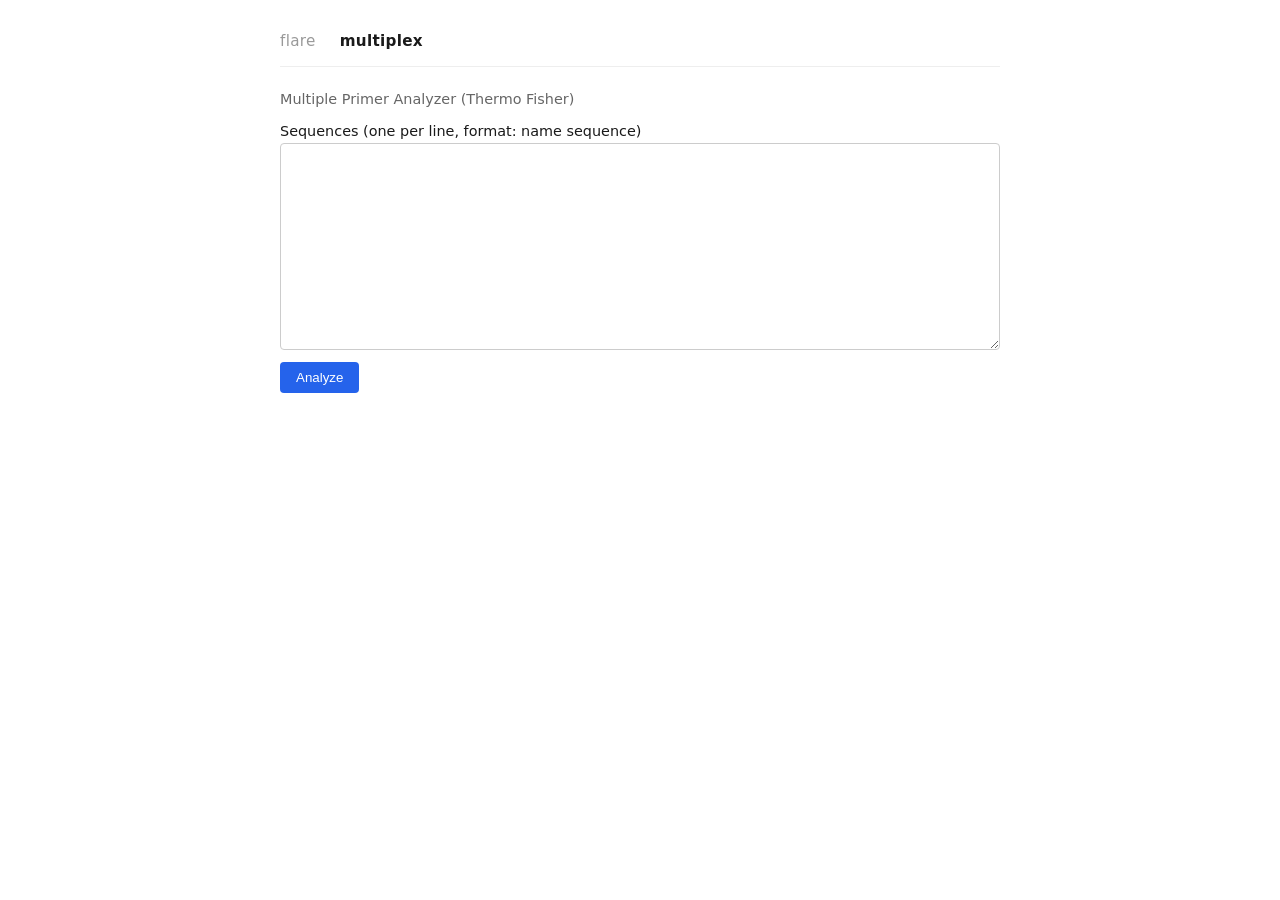
==== multiplex.html @ 1b2333d3 "feat: multiplex page" ====
<!DOCTYPE html>
<html lang="fr">
<head>
  <meta charset="UTF-8">
  <meta name="viewport" content="width=device-width, initial-scale=1.0">
  <title>multiplex</title>
  <link rel="stylesheet" href="css/style.css">
</head>
<body>
  <main>
    <nav>
      <a href="index.html">flare</a>
      <a href="multiplex.html" class="active">multiplex</a>
    </nav>
    <p id="status">Multiple Primer Analyzer (Thermo Fisher)</p>

    <form id="form">
      <label>Sequences (one per line, format: name sequence)
        <textarea id="seqs" rows="12" spellcheck="false"></textarea>
      </label>
      <button id="run" type="submit">Analyze</button>
    </form>

    <div id="results"></div>
  </main>
</body>
</html>
---- css/style.css ----
body {
  font-family: system-ui, sans-serif;
  margin: 2rem auto;
  max-width: 720px;
  padding: 0 1rem;
  color: #1a1a1a;
}
nav {
  display: flex;
  gap: 1.5rem;
  align-items: baseline;
  padding-bottom: 1rem;
  margin-bottom: 1.5rem;
  border-bottom: 1px solid #eee;
}
nav a {
  font-size: .95rem;
  text-decoration: none;
  color: #999;
  letter-spacing: .02em;
}
nav a:hover { color: #1a1a1a; }
nav a.active { color: #1a1a1a; font-weight: 600; }

h1 { font-size: 1.4rem; }
h2 { font-size: 1rem; margin-top: 1.5rem; }
#status { color: #666; font-size: .9rem; }

form { display: grid; gap: .75rem; margin: 1rem 0; }
label { display: grid; gap: .25rem; font-size: .9rem; }
label.thr { max-width: 12rem; }
textarea, input {
  font-family: ui-monospace, monospace;
  font-size: .9rem;
  padding: .4rem;
  border: 1px solid #ccc;
  border-radius: 4px;
}
button {
  justify-self: start;
  padding: .5rem 1rem;
  border: 0;
  border-radius: 4px;
  background: #2563eb;
  color: #fff;
  cursor: pointer;
}
button:disabled { background: #aaa; cursor: not-allowed; }

table { border-collapse: collapse; width: 100%; margin: 1rem 0; font-size: .85rem; }
th, td { border: 1px solid #ddd; padding: .35rem .5rem; text-align: right; }
th:first-child, td:first-child { text-align: left; }
td.seq { font-family: ui-monospace, monospace; text-align: left; }

.fail { background: #fde2e1; color: #b91c1c; font-weight: 600; }
.verdict { padding: .6rem .8rem; border-radius: 4px; font-weight: 600; }
.verdict.ok { background: #dcfce7; color: #166534; }
.verdict.ko { background: #fde2e1; color: #b91c1c; }
.err { color: #b91c1c; }
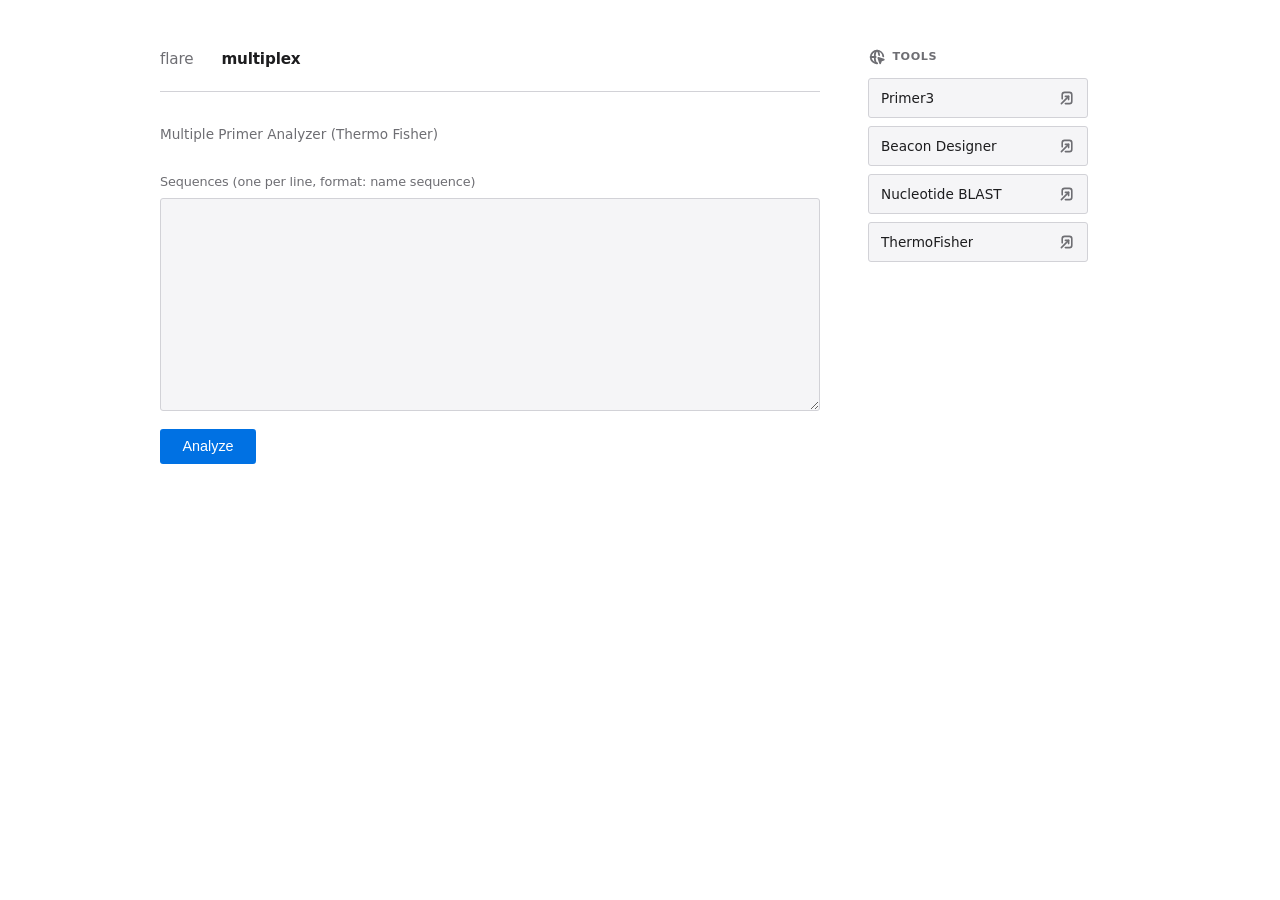
==== commit b23b068d: "feat: sidebar on pages" ====
--- a/multiplex.html
+++ b/multiplex.html
@@ -23,5 +23,8 @@
 
     <div id="results"></div>
   </main>
+
+  <script src="js/sidebar.js"></script>
+  <script src="js/persist.js"></script>
 </body>
 </html>
--- a/css/style.css
+++ b/css/style.css
@@ -1,59 +1,232 @@
+:root {
+  --bg: #ffffff;
+  --surface: #f5f5f7;
+  --text: #1d1d1f;
+  --muted: #6e6e73;
+  --border: #d2d2d7;
+  --border-strong: #c7c7cc;
+  --accent: #0071e3;
+  --accent-hover: #0077ed;
+  --ring: rgba(0, 113, 227, 0.18);
+  --ok-bg: #e8f8ee;
+  --ok-text: #1d7a3e;
+  --ko-bg: #fdeceb;
+  --ko-text: #c4271b;
+  --radius: 4px;
+  --radius-sm: 3px;
+}
+
+* { box-sizing: border-box; }
+
 body {
-  font-family: system-ui, sans-serif;
-  margin: 2rem auto;
-  max-width: 720px;
-  padding: 0 1rem;
-  color: #1a1a1a;
-}
+  font-family: -apple-system, BlinkMacSystemFont, "SF Pro Text", system-ui, sans-serif;
+  display: flex;
+  align-items: flex-start;
+  gap: 3rem;
+  max-width: 1000px;
+  margin: 0 auto;
+  padding: 3rem 1.25rem 4rem;
+  color: var(--text);
+  background: var(--bg);
+  line-height: 1.5;
+  -webkit-font-smoothing: antialiased;
+}
+
+main { flex: 1; min-width: 0; max-width: 660px; }
+
+.rail {
+  flex: 0 0 220px;
+  position: sticky;
+  top: 3rem;
+  display: flex;
+  flex-direction: column;
+  gap: .5rem;
+}
+.rail-title {
+  display: flex;
+  align-items: center;
+  gap: .4rem;
+  font-size: .7rem;
+  text-transform: uppercase;
+  letter-spacing: .05em;
+  font-weight: 600;
+  color: var(--muted);
+  margin-bottom: .25rem;
+}
+.rail-title svg { width: 18px; height: 18px; flex: 0 0 auto; }
+.rail-link {
+  display: flex;
+  align-items: center;
+  justify-content: space-between;
+  gap: .5rem;
+  padding: .55rem .75rem;
+  font-size: .85rem;
+  font-weight: 500;
+  text-decoration: none;
+  color: var(--text);
+  background: var(--surface);
+  border: 1px solid var(--border);
+  border-radius: var(--radius-sm);
+  transition: background .15s ease, border-color .15s ease;
+}
+.rail-link span { white-space: nowrap; overflow: hidden; text-overflow: ellipsis; }
+.rail-link svg { width: 16px; height: 16px; flex: 0 0 auto; color: var(--muted); }
+.rail svg * { stroke: currentColor; }
+.rail-link:hover { background: #ececef; border-color: var(--border-strong); }
+.rail-link:hover svg { color: var(--text); }
+
+@media (max-width: 760px) {
+  body { flex-direction: column; gap: 1.75rem; }
+  .rail {
+    position: static;
+    flex: none;
+    width: 100%;
+    flex-direction: row;
+    flex-wrap: wrap;
+  }
+  .rail-title { width: 100%; }
+}
+
 nav {
   display: flex;
-  gap: 1.5rem;
+  gap: 1.75rem;
   align-items: baseline;
-  padding-bottom: 1rem;
-  margin-bottom: 1.5rem;
-  border-bottom: 1px solid #eee;
+  padding-bottom: 1.25rem;
+  margin-bottom: 2rem;
+  border-bottom: 1px solid var(--border);
 }
 nav a {
   font-size: .95rem;
+  font-weight: 500;
   text-decoration: none;
-  color: #999;
-  letter-spacing: .02em;
-}
-nav a:hover { color: #1a1a1a; }
-nav a.active { color: #1a1a1a; font-weight: 600; }
-
-h1 { font-size: 1.4rem; }
-h2 { font-size: 1rem; margin-top: 1.5rem; }
-#status { color: #666; font-size: .9rem; }
-
-form { display: grid; gap: .75rem; margin: 1rem 0; }
-label { display: grid; gap: .25rem; font-size: .9rem; }
+  color: var(--muted);
+  letter-spacing: -0.01em;
+  transition: color .15s ease;
+}
+nav a:hover { color: var(--text); }
+nav a.active { color: var(--text); font-weight: 600; }
+
+h1 { font-size: 1.5rem; font-weight: 600; letter-spacing: -0.02em; }
+h2 {
+  font-size: .8rem;
+  font-weight: 600;
+  text-transform: uppercase;
+  letter-spacing: .04em;
+  color: var(--muted);
+  margin: 2rem 0 .75rem;
+}
+#status { color: var(--muted); font-size: .85rem; margin-bottom: 1.75rem; }
+
+form { display: grid; gap: 1.1rem; margin: 1rem 0 2rem; }
+label {
+  display: grid;
+  gap: .4rem;
+  font-size: .8rem;
+  font-weight: 500;
+  color: var(--muted);
+  letter-spacing: -0.01em;
+}
 label.thr { max-width: 12rem; }
+
 textarea, input {
-  font-family: ui-monospace, monospace;
+  font-family: ui-monospace, "SF Mono", Menlo, monospace;
   font-size: .9rem;
-  padding: .4rem;
-  border: 1px solid #ccc;
-  border-radius: 4px;
-}
+  padding: .6rem .7rem;
+  color: var(--text);
+  background: var(--surface);
+  border: 1px solid var(--border);
+  border-radius: var(--radius-sm);
+  transition: border-color .15s ease, box-shadow .15s ease;
+}
+textarea:focus, input:focus {
+  outline: none;
+  border-color: var(--accent);
+  box-shadow: 0 0 0 4px var(--ring);
+}
+
+#left, #right, #probe {
+  resize: none;
+  white-space: nowrap;
+  overflow-x: auto;
+}
+
+.input-row {
+  display: flex;
+  align-items: stretch;
+  gap: .5rem;
+}
+.input-row textarea { flex: 1; min-width: 0; }
+
+.icon-btn {
+  flex: 0 0 auto;
+  aspect-ratio: 1;
+  display: inline-flex;
+  align-items: center;
+  justify-content: center;
+  padding: 0;
+  border: 1px solid var(--border);
+  border-radius: var(--radius-sm);
+  background: var(--surface);
+  color: var(--muted);
+  cursor: pointer;
+  transition: background .15s ease, border-color .15s ease, color .15s ease;
+}
+.icon-btn svg { width: 18px; height: 18px; }
+.icon-btn svg * { stroke: currentColor; }
+.icon-btn:hover { background: #ececef; border-color: var(--border-strong); color: var(--text); }
+.icon-btn:active { background: #e2e2e6; }
+
 button {
   justify-self: start;
-  padding: .5rem 1rem;
+  font-size: .9rem;
+  font-weight: 500;
+  padding: .6rem 1.4rem;
   border: 0;
-  border-radius: 4px;
-  background: #2563eb;
+  border-radius: var(--radius-sm);
+  background: var(--accent);
   color: #fff;
   cursor: pointer;
-}
-button:disabled { background: #aaa; cursor: not-allowed; }
-
-table { border-collapse: collapse; width: 100%; margin: 1rem 0; font-size: .85rem; }
-th, td { border: 1px solid #ddd; padding: .35rem .5rem; text-align: right; }
+  transition: background .15s ease, transform .1s ease;
+}
+button:hover { background: var(--accent-hover); }
+button:active { transform: scale(0.98); }
+button:disabled { background: #d2d2d7; color: #fff; cursor: not-allowed; transform: none; }
+
+table {
+  border-collapse: separate;
+  border-spacing: 0;
+  width: 100%;
+  margin: 1rem 0;
+  font-size: .85rem;
+  background: var(--surface);
+  border: 1px solid var(--border);
+  border-radius: var(--radius);
+  overflow: hidden;
+}
+th, td {
+  padding: .6rem .75rem;
+  text-align: right;
+  border-bottom: 1px solid var(--border);
+}
+tr:last-child td { border-bottom: 0; }
+th {
+  font-weight: 600;
+  font-size: .75rem;
+  color: var(--muted);
+  background: #f5f5f7;
+  letter-spacing: -0.01em;
+}
 th:first-child, td:first-child { text-align: left; }
-td.seq { font-family: ui-monospace, monospace; text-align: left; }
-
-.fail { background: #fde2e1; color: #b91c1c; font-weight: 600; }
-.verdict { padding: .6rem .8rem; border-radius: 4px; font-weight: 600; }
-.verdict.ok { background: #dcfce7; color: #166534; }
-.verdict.ko { background: #fde2e1; color: #b91c1c; }
-.err { color: #b91c1c; }
+td.seq { font-family: ui-monospace, "SF Mono", Menlo, monospace; text-align: left; }
+
+.fail { background: var(--ko-bg); color: var(--ko-text); font-weight: 600; }
+
+.verdict {
+  padding: .75rem 1rem;
+  border-radius: var(--radius-sm);
+  font-weight: 600;
+  font-size: .9rem;
+}
+.verdict.ok { background: var(--ok-bg); color: var(--ok-text); }
+.verdict.ko { background: var(--ko-bg); color: var(--ko-text); }
+.err { color: var(--ko-text); font-size: .9rem; }
